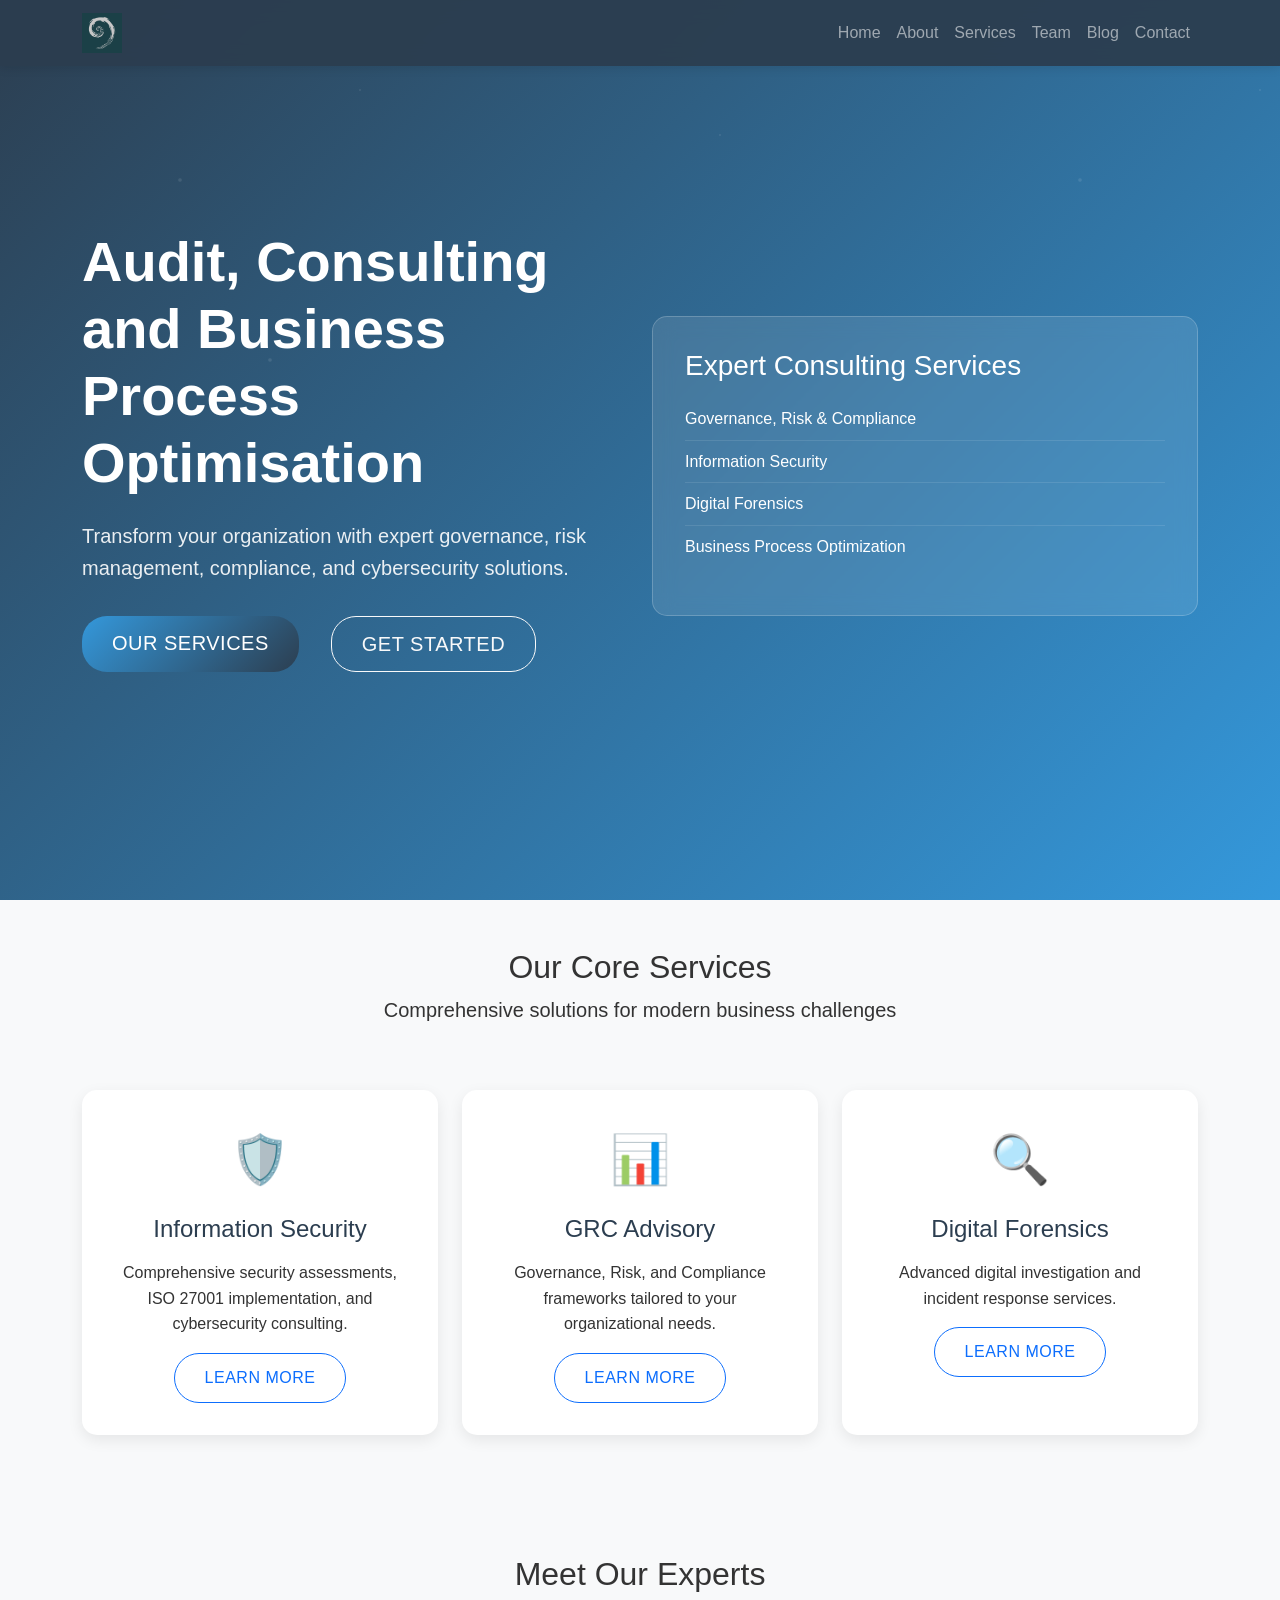
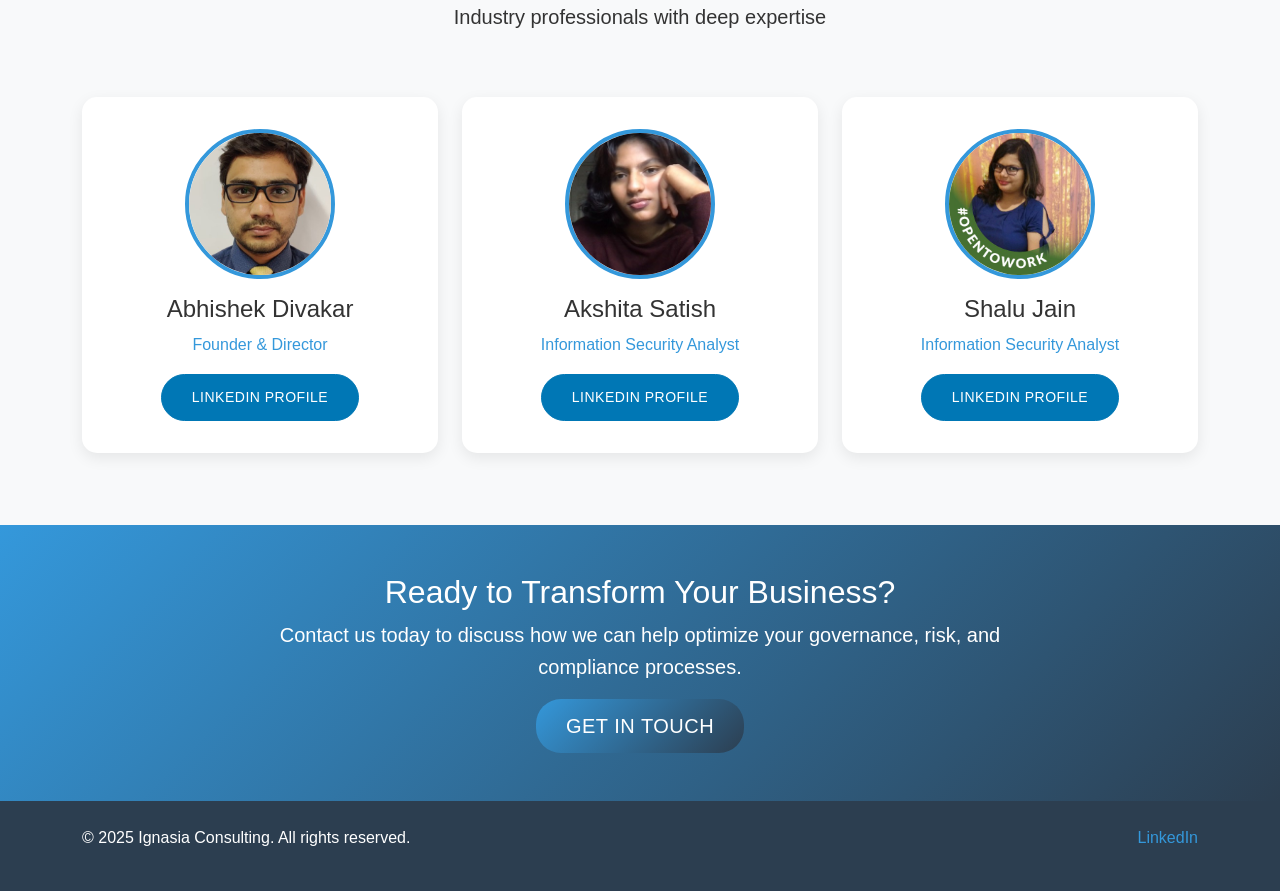
==== index.html @ c3aa6acd "Add files via upload" ====
<!DOCTYPE html>
<html lang="en">
<head>
    <meta charset="UTF-8">
    <meta name="viewport" content="width=device-width, initial-scale=1.0">
    <title>Ignasia Consulting - Audit, Consulting and Business Process Optimisation</title>
    <meta name="description" content="Ignasia Consulting provides expert audit, consulting, and business process optimization services specializing in GRC, cybersecurity, and risk management.">
    <link href="https://cdn.jsdelivr.net/npm/bootstrap@5.3.0/dist/css/bootstrap.min.css" rel="stylesheet">
    <link href="assets/css/style.css" rel="stylesheet">
    <link rel="icon" type="image/png" href="assets/img/favicon.png">
</head>
<body>
    <!-- Navigation -->
    <nav class="navbar navbar-expand-lg navbar-dark fixed-top">
        <div class="container">
            <a class="navbar-brand" href="#home">
                <img src="assets/img/logo.png" alt="Ignasia Consulting" height="40">
            </a>
            <button class="navbar-toggler" type="button" data-bs-toggle="collapse" data-bs-target="#navbarNav">
                <span class="navbar-toggler-icon"></span>
            </button>
            <div class="collapse navbar-collapse" id="navbarNav">
                <ul class="navbar-nav ms-auto">
                    <li class="nav-item"><a class="nav-link" href="#home">Home</a></li>
                    <li class="nav-item"><a class="nav-link" href="about.html">About</a></li>
                    <li class="nav-item"><a class="nav-link" href="services.html">Services</a></li>
                    <li class="nav-item"><a class="nav-link" href="team.html">Team</a></li>
                    <li class="nav-item"><a class="nav-link" href="blogs.html">Blog</a></li>
                    <li class="nav-item"><a class="nav-link" href="contact.html">Contact</a></li>
                </ul>
            </div>
        </div>
    </nav>

    <!-- Hero Section -->
    <section id="home" class="hero-section">
        <div class="container">
            <div class="row align-items-center min-vh-100">
                <div class="col-lg-6">
                    <h1 class="hero-title">Audit, Consulting and Business Process Optimisation</h1>
                    <p class="hero-subtitle">Transform your organization with expert governance, risk management, compliance, and cybersecurity solutions.</p>
                    <div class="hero-buttons">
                        <a href="services.html" class="btn btn-primary btn-lg me-3">Our Services</a>
                        <a href="contact.html" class="btn btn-outline-light btn-lg">Get Started</a>
                    </div>
                </div>
                <div class="col-lg-6">
                    <div class="hero-image">
                        <div class="hero-card">
                            <h3>Expert Consulting Services</h3>
                            <ul>
                                <li>Governance, Risk & Compliance</li>
                                <li>Information Security</li>
                                <li>Digital Forensics</li>
                                <li>Business Process Optimization</li>
                            </ul>
                        </div>
                    </div>
                </div>
            </div>
        </div>
    </section>

    <!-- Services Overview -->
    <section class="services-overview py-5">
        <div class="container">
            <div class="row">
                <div class="col-lg-12 text-center mb-5">
                    <h2>Our Core Services</h2>
                    <p class="lead">Comprehensive solutions for modern business challenges</p>
                </div>
            </div>
            <div class="row">
                <div class="col-md-4 mb-4">
                    <div class="service-card">
                        <div class="service-icon">🛡️</div>
                        <h4>Information Security</h4>
                        <p>Comprehensive security assessments, ISO 27001 implementation, and cybersecurity consulting.</p>
                        <a href="services/information-security.html" class="btn btn-outline-primary">Learn More</a>
                    </div>
                </div>
                <div class="col-md-4 mb-4">
                    <div class="service-card">
                        <div class="service-icon">📊</div>
                        <h4>GRC Advisory</h4>
                        <p>Governance, Risk, and Compliance frameworks tailored to your organizational needs.</p>
                        <a href="services/grc-advisory.html" class="btn btn-outline-primary">Learn More</a>
                    </div>
                </div>
                <div class="col-md-4 mb-4">
                    <div class="service-card">
                        <div class="service-icon">🔍</div>
                        <h4>Digital Forensics</h4>
                        <p>Advanced digital investigation and incident response services.</p>
                        <a href="services/digital-forensics.html" class="btn btn-outline-primary">Learn More</a>
                    </div>
                </div>
            </div>
        </div>
    </section>

    <!-- Team Section -->
    <section class="team-section py-5 bg-light">
        <div class="container">
            <div class="row">
                <div class="col-lg-12 text-center mb-5">
                    <h2>Meet Our Experts</h2>
                    <p class="lead">Industry professionals with deep expertise</p>
                </div>
            </div>
            <div class="row justify-content-center">
                <div class="col-md-4 mb-4">
                    <div class="team-card text-center">
                        <img src="assets/img/team-abhishek.jpg" alt="Abhishek Divakar" class="team-photo">
                        <h4>Abhishek Divakar</h4>
                        <p class="team-role">Founder & Director</p>
                        <a href="https://www.linkedin.com/in/abhishekdivakar/" target="_blank" class="btn btn-sm btn-linkedin">
                            LinkedIn Profile
                        </a>
                    </div>
                </div>
                <div class="col-md-4 mb-4">
                    <div class="team-card text-center">
                        <img src="assets/img/team-akshita.jpg" alt="Akshita Satish" class="team-photo">
                        <h4>Akshita Satish</h4>
                        <p class="team-role">Information Security Analyst</p>
                        <a href="https://www.linkedin.com/in/akshita-satish/" target="_blank" class="btn btn-sm btn-linkedin">
                            LinkedIn Profile
                        </a>
                    </div>
                </div>
                <div class="col-md-4 mb-4">
                    <div class="team-card text-center">
                        <img src="assets/img/team-shalu.jpg" alt="Shalu Jain" class="team-photo">
                        <h4>Shalu Jain</h4>
                        <p class="team-role">Information Security Analyst</p>
                        <a href="https://www.linkedin.com/in/shalujain18/" target="_blank" class="btn btn-sm btn-linkedin">
                            LinkedIn Profile
                        </a>
                    </div>
                </div>
            </div>
        </div>
    </section>

    <!-- CTA Section -->
    <section class="cta-section py-5">
        <div class="container">
            <div class="row">
                <div class="col-lg-8 mx-auto text-center">
                    <h2>Ready to Transform Your Business?</h2>
                    <p class="lead">Contact us today to discuss how we can help optimize your governance, risk, and compliance processes.</p>
                    <a href="contact.html" class="btn btn-primary btn-lg">Get In Touch</a>
                </div>
            </div>
        </div>
    </section>

    <!-- Footer -->
    <footer class="footer py-4">
        <div class="container">
            <div class="row">
                <div class="col-md-6">
                    <p>&copy; 2025 Ignasia Consulting. All rights reserved.</p>
                </div>
                <div class="col-md-6 text-md-end">
                    <a href="https://www.linkedin.com/company/ignasia/" target="_blank" class="footer-link">
                        LinkedIn
                    </a>
                </div>
            </div>
        </div>
    </footer>

    <script src="https://cdn.jsdelivr.net/npm/bootstrap@5.3.0/dist/js/bootstrap.bundle.min.js"></script>
    <script src="assets/js/main.js"></script>
</body>
</html>
---- assets/css/style.css ----
:root {
  --primary-color: #2c3e50;
  --secondary-color: #3498db;
  --accent-color: #e74c3c;
  --dark-color: #1a1a1a;
  --light-color: #f8f9fa;
  --text-color: #333333;
  --border-color: #dee2e6;
}

/* Global Styles */
* {
  margin: 0;
  padding: 0;
  box-sizing: border-box;
}

body {
  font-family: 'Inter', 'Segoe UI', Tahoma, Geneva, Verdana, sans-serif;
  line-height: 1.6;
  color: var(--text-color);
  background-color: #ffffff;
}

/* Navigation */
.navbar {
  background: rgba(44, 62, 80, 0.95) !important;
  backdrop-filter: blur(10px);
  box-shadow: 0 2px 10px rgba(0, 0, 0, 0.1);
  transition: all 0.3s ease;
}

.navbar-brand img {
  transition: transform 0.3s ease;
}

.navbar-brand:hover img {
  transform: scale(1.1);
}

.nav-link {
  font-weight: 500;
  transition: color 0.3s ease;
  position: relative;
}

.nav-link::after {
  content: '';
  position: absolute;
  width: 0;
  height: 2px;
  bottom: -5px;
  left: 50%;
  background-color: var(--secondary-color);
  transition: all 0.3s ease;
}

.nav-link:hover::after,
.nav-link.active::after {
  width: 100%;
  left: 0;
}

/* Hero Section */
.hero-section {
  background: linear-gradient(135deg, var(--primary-color) 0%, var(--secondary-color) 100%);
  color: white;
  position: relative;
  overflow: hidden;
}

.hero-section::before {
  content: '';
  position: absolute;
  top: 0;
  left: 0;
  right: 0;
  bottom: 0;
  background: url('data:image/svg+xml,<svg xmlns="http://www.w3.org/2000/svg" viewBox="0 0 1000 1000"><circle cx="200" cy="200" r="2" fill="rgba(255,255,255,0.1)"/><circle cx="400" cy="100" r="1" fill="rgba(255,255,255,0.1)"/><circle cx="600" cy="300" r="2" fill="rgba(255,255,255,0.1)"/><circle cx="800" cy="150" r="1" fill="rgba(255,255,255,0.1)"/><circle cx="300" cy="400" r="2" fill="rgba(255,255,255,0.1)"/></svg>');
  animation: float 20s ease-in-out infinite;
}

@keyframes float {
  0%, 100% { transform: translateY(0px); }
  50% { transform: translateY(-10px); }
}

.hero-title {
  font-size: 3.5rem;
  font-weight: 700;
  margin-bottom: 1.5rem;
  line-height: 1.2;
}

.hero-subtitle {
  font-size: 1.25rem;
  margin-bottom: 2rem;
  opacity: 0.9;
}

.hero-buttons {
  display: flex;
  gap: 1rem;
  flex-wrap: wrap;
}

.hero-card {
  background: rgba(255, 255, 255, 0.1);
  border-radius: 15px;
  padding: 2rem;
  backdrop-filter: blur(10px);
  border: 1px solid rgba(255, 255, 255, 0.2);
  margin-top: 2rem;
}

.hero-card h3 {
  margin-bottom: 1rem;
  color: white;
}

.hero-card ul {
  list-style: none;
  padding: 0;
}

.hero-card li {
  padding: 0.5rem 0;
  border-bottom: 1px solid rgba(255, 255, 255, 0.1);
}

.hero-card li:last-child {
  border-bottom: none;
}

/* Services Section */
.services-overview {
  background-color: var(--light-color);
}

.service-card {
  background: white;
  border-radius: 15px;
  padding: 2rem;
  text-align: center;
  box-shadow: 0 5px 15px rgba(0, 0, 0, 0.08);
  transition: transform 0.3s ease, box-shadow 0.3s ease;
  height: 100%;
}

.service-card:hover {
  transform: translateY(-5px);
  box-shadow: 0 10px 30px rgba(0, 0, 0, 0.15);
}

.service-icon {
  font-size: 3rem;
  margin-bottom: 1rem;
}

.service-card h4 {
  color: var(--primary-color);
  margin-bottom: 1rem;
}

/* Team Section */
.team-card {
  background: white;
  border-radius: 15px;
  padding: 2rem;
  box-shadow: 0 5px 15px rgba(0, 0, 0, 0.08);
  transition: transform 0.3s ease;
}

.team-card:hover {
  transform: translateY(-5px);
}

.team-photo {
  width: 150px;
  height: 150px;
  object-fit: cover;
  border-radius: 50%;
  margin-bottom: 1rem;
  border: 4px solid var(--secondary-color);
}

.team-role {
  color: var(--secondary-color);
  font-weight: 500;
  margin-bottom: 1rem;
}

.btn-linkedin {
  background-color: #0077b5;
  border-color: #0077b5;
  color: white;
}

.btn-linkedin:hover {
  background-color: #005885;
  border-color: #005885;
  color: white;
}

/* CTA Section */
.cta-section {
  background: linear-gradient(135deg, var(--secondary-color) 0%, var(--primary-color) 100%);
  color: white;
}

/* Page Header */
.page-header {
  background: linear-gradient(135deg, var(--primary-color) 0%, var(--secondary-color) 100%);
  color: white;
  padding: 120px 0 60px;
  text-align: center;
}

.page-header h1 {
  font-size: 3rem;
  font-weight: 700;
  margin-bottom: 1rem;
}

/* Blog Styles */
.blog-article {
  padding: 120px 0 60px;
}

.blog-header {
  text-align: center;
  margin-bottom: 3rem;
  border-bottom: 1px solid var(--border-color);
  padding-bottom: 2rem;
}

.blog-header h1 {
  color: var(--primary-color);
  margin-bottom: 1rem;
}

.blog-meta {
  color: #666;
  display: flex;
  justify-content: center;
  gap: 2rem;
  flex-wrap: wrap;
}

.blog-content {
  font-size: 1.1rem;
  line-height: 1.8;
}

.blog-content h2 {
  color: var(--primary-color);
  margin: 2rem 0 1rem;
  padding-top: 1rem;
  border-top: 2px solid var(--border-color);
}

.blog-content h3 {
  color: var(--secondary-color);
  margin: 1.5rem 0 1rem;
}

.blog-content p {
  margin-bottom: 1.5rem;
}

.blog-footer {
  margin-top: 3rem;
  padding-top: 2rem;
  border-top: 2px solid var(--border-color);
}

.blog-tags {
  margin-bottom: 2rem;
}

.tag {
  display: inline-block;
  background: var(--secondary-color);
  color: white;
  padding: 0.25rem 0.75rem;
  border-radius: 20px;
  font-size: 0.875rem;
  margin-right: 0.5rem;
  margin-bottom: 0.5rem;
}

.blog-cta {
  background: var(--light-color);
  padding: 2rem;
  border-radius: 15px;
  text-align: center;
}

.blog-card {
  background: white;
  border-radius: 15px;
  box-shadow: 0 5px 15px rgba(0, 0, 0, 0.08);
  transition: transform 0.3s ease;
  overflow: hidden;
  height: 100%;
  display: flex;
  flex-direction: column;
}

.blog-card:hover {
  transform: translateY(-5px);
}

.blog-card-header,
.blog-card-body,
.blog-card-footer {
  padding: 1.5rem;
}

.blog-card-body {
  flex: 1;
}

.blog-card h3 a {
  color: var(--primary-color);
  text-decoration: none;
}

.contact-card {
  background: white;
  border-radius: 15px;
  padding: 2rem;
  box-shadow: 0 5px 15px rgba(0, 0, 0, 0.08);
}

.contact-item {
  margin-bottom: 1.5rem;
}

.contact-item h5 {
  color: var(--primary-color);
  margin-bottom: 0.5rem;
}

.skill-tag {
  display: inline-block;
  background: var(--light-color);
  color: var(--primary-color);
  padding: 0.25rem 0.75rem;
  border-radius: 15px;
  font-size: 0.875rem;
  margin-right: 0.5rem;
  margin-bottom: 0.5rem;
  border: 1px solid var(--border-color);
}

/* Value Items */
.value-item {
  background: white;
  padding: 1.5rem;
  border-radius: 10px;
  margin-bottom: 1rem;
  box-shadow: 0 2px 10px rgba(0, 0, 0, 0.05);
  border-left: 4px solid var(--secondary-color);
}

.value-item h4 {
  color: var(--primary-color);
  margin-bottom: 0.5rem;
}

/* Footer */
.footer {
  background-color: var(--primary-color);
  color: white;
}

.footer-link {
  color: var(--secondary-color);
  text-decoration: none;
  transition: color 0.3s ease;
}

.footer-link:hover {
  color: white;
}

/* Buttons */
.btn {
  border-radius: 25px;
  padding: 12px 30px;
  font-weight: 500;
  text-transform: uppercase;
  letter-spacing: 0.5px;
  transition: all 0.3s ease;
}

.btn-primary {
  background: linear-gradient(135deg, var(--secondary-color), var(--primary-color));
  border: none;
}

.btn-primary:hover {
  transform: translateY(-2px);
  box-shadow: 0 5px 15px rgba(52, 152, 219, 0.4);
}

.btn-outline-light:hover {
  background-color: white;
  color: var(--primary-color);
}

.btn-outline-primary:hover {
  background-color: var(--secondary-color);
  border-color: var(--secondary-color);
}

/* Responsive Design */
@media (max-width: 768px) {
  .hero-title {
    font-size: 2.5rem;
  }
  
  .hero-buttons {
    justify-content: center;
  }
  
  .blog-meta {
    flex-direction: column;
    gap: 0.5rem;
  }
  
  .page-header h1 {
    font-size: 2rem;
  }
}

@media (max-width: 576px) {
  .hero-title {
    font-size: 2rem;
  }
  
  .service-card,
  .team-card {
    margin-bottom: 2rem;
  }
}
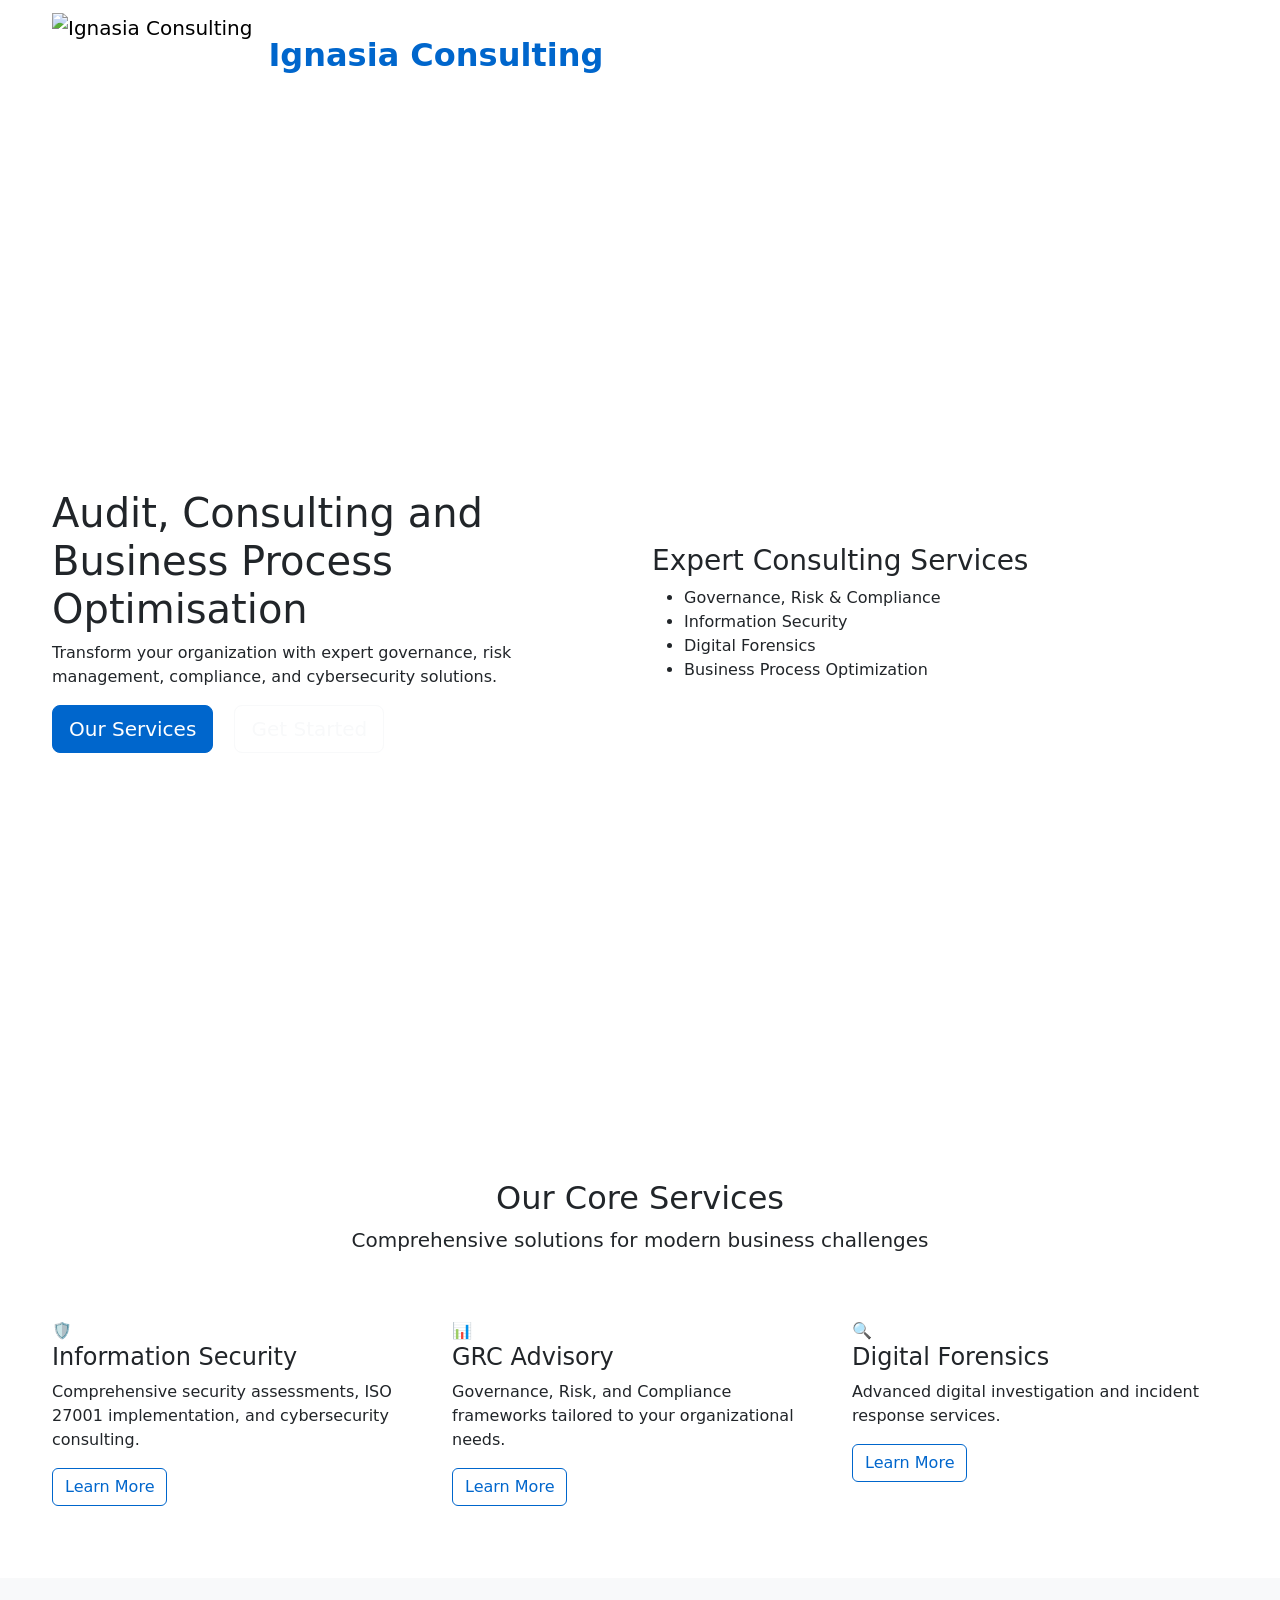
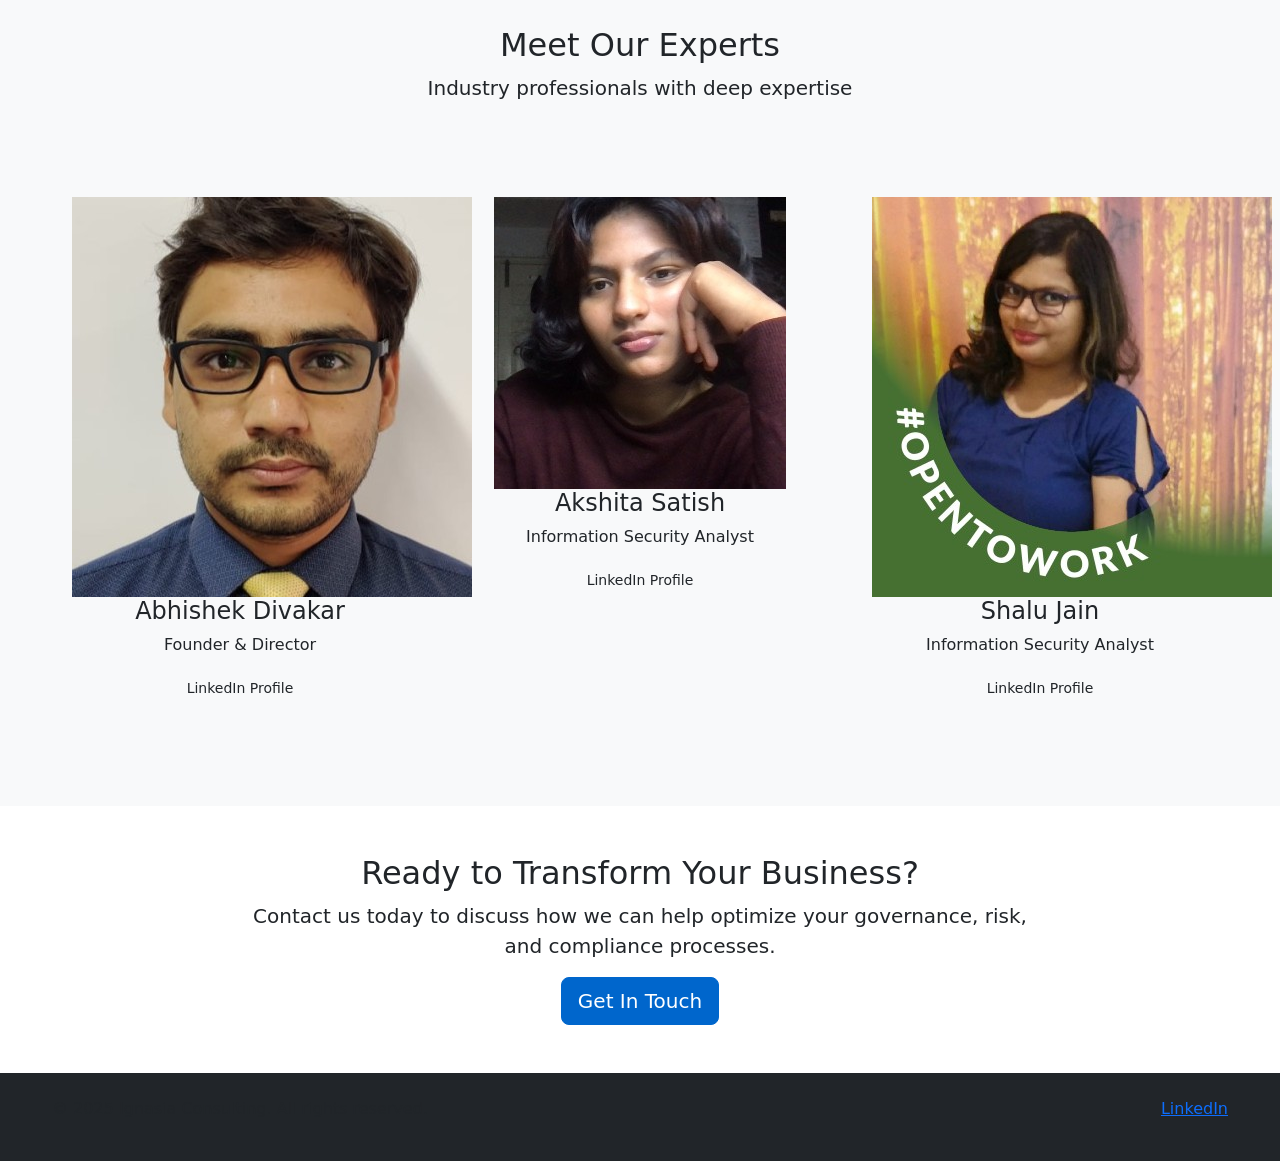
==== commit b6a85764: "Update index.html" ====
--- a/index.html
+++ b/index.html
@@ -11,26 +11,16 @@
 </head>
 <body>
     <!-- Navigation -->
-    <nav class="navbar navbar-expand-lg navbar-dark fixed-top">
-        <div class="container">
-            <a class="navbar-brand" href="#home">
-                <img src="assets/img/logo.png" alt="Ignasia Consulting" height="40">
-            </a>
-            <button class="navbar-toggler" type="button" data-bs-toggle="collapse" data-bs-target="#navbarNav">
-                <span class="navbar-toggler-icon"></span>
-            </button>
-            <div class="collapse navbar-collapse" id="navbarNav">
-                <ul class="navbar-nav ms-auto">
-                    <li class="nav-item"><a class="nav-link" href="#home">Home</a></li>
-                    <li class="nav-item"><a class="nav-link" href="about.html">About</a></li>
-                    <li class="nav-item"><a class="nav-link" href="services.html">Services</a></li>
-                    <li class="nav-item"><a class="nav-link" href="team.html">Team</a></li>
-                    <li class="nav-item"><a class="nav-link" href="blogs.html">Blog</a></li>
-                    <li class="nav-item"><a class="nav-link" href="contact.html">Contact</a></li>
-                </ul>
-            </div>
-        </div>
-    </nav>
+    <nav class="navbar navbar-expand-lg bg-white navbar-light sticky-top">
+  <div class="container">
+    <a href="index.html" class="navbar-brand d-flex align-items-center">
+      <img src="assets/img/New-Logo-Color.jpg" alt="Ignasia Consulting" height="85" class="me-3">
+      <h2 class="text-primary mb-0 fw-bold">Ignasia Consulting</h2>
+    </a>
+    <!-- Rest of navbar -->
+  </div>
+</nav>
+
 
     <!-- Hero Section -->
     <section id="home" class="hero-section">
--- a/assets/css/style.css
+++ b/assets/css/style.css
@@ -1,447 +1,130 @@
+/* Original CONSULT Template Colors */
 :root {
-  --primary-color: #2c3e50;
-  --secondary-color: #3498db;
-  --accent-color: #e74c3c;
-  --dark-color: #1a1a1a;
-  --light-color: #f8f9fa;
-  --text-color: #333333;
-  --border-color: #dee2e6;
+    --primary: #0066CC;
+    --secondary: #FFC107;
+    --light: #F8F9FA;
+    --dark: #212529;
 }
 
-/* Global Styles */
-* {
-  margin: 0;
-  padding: 0;
-  box-sizing: border-box;
+.text-primary { color: #0066CC !important; }
+.bg-primary { background-color: #0066CC !important; }
+.btn-primary {
+    background-color: #0066CC;
+    border-color: #0066CC;
+}
+.btn-primary:hover {
+    background-color: #0052A3;
+    border-color: #0052A3;
+}
+.btn-outline-primary {
+    color: #0066CC;
+    border-color: #0066CC;
+}
+.btn-outline-primary:hover {
+    background-color: #0066CC;
+    border-color: #0066CC;
 }
 
-body {
-  font-family: 'Inter', 'Segoe UI', Tahoma, Geneva, Verdana, sans-serif;
-  line-height: 1.6;
-  color: var(--text-color);
-  background-color: #ffffff;
+/* Navbar Styling */
+.navbar-light .navbar-nav .nav-link {
+    color: #212529;
+    font-weight: 500;
 }
-
-/* Navigation */
-.navbar {
-  background: rgba(44, 62, 80, 0.95) !important;
-  backdrop-filter: blur(10px);
-  box-shadow: 0 2px 10px rgba(0, 0, 0, 0.1);
-  transition: all 0.3s ease;
-}
-
-.navbar-brand img {
-  transition: transform 0.3s ease;
-}
-
-.navbar-brand:hover img {
-  transform: scale(1.1);
-}
-
-.nav-link {
-  font-weight: 500;
-  transition: color 0.3s ease;
-  position: relative;
-}
-
-.nav-link::after {
-  content: '';
-  position: absolute;
-  width: 0;
-  height: 2px;
-  bottom: -5px;
-  left: 50%;
-  background-color: var(--secondary-color);
-  transition: all 0.3s ease;
-}
-
-.nav-link:hover::after,
-.nav-link.active::after {
-  width: 100%;
-  left: 0;
-}
-
-/* Hero Section */
-.hero-section {
-  background: linear-gradient(135deg, var(--primary-color) 0%, var(--secondary-color) 100%);
-  color: white;
-  position: relative;
-  overflow: hidden;
-}
-
-.hero-section::before {
-  content: '';
-  position: absolute;
-  top: 0;
-  left: 0;
-  right: 0;
-  bottom: 0;
-  background: url('data:image/svg+xml,<svg xmlns="http://www.w3.org/2000/svg" viewBox="0 0 1000 1000"><circle cx="200" cy="200" r="2" fill="rgba(255,255,255,0.1)"/><circle cx="400" cy="100" r="1" fill="rgba(255,255,255,0.1)"/><circle cx="600" cy="300" r="2" fill="rgba(255,255,255,0.1)"/><circle cx="800" cy="150" r="1" fill="rgba(255,255,255,0.1)"/><circle cx="300" cy="400" r="2" fill="rgba(255,255,255,0.1)"/></svg>');
-  animation: float 20s ease-in-out infinite;
-}
-
-@keyframes float {
-  0%, 100% { transform: translateY(0px); }
-  50% { transform: translateY(-10px); }
-}
-
-.hero-title {
-  font-size: 3.5rem;
-  font-weight: 700;
-  margin-bottom: 1.5rem;
-  line-height: 1.2;
-}
-
-.hero-subtitle {
-  font-size: 1.25rem;
-  margin-bottom: 2rem;
-  opacity: 0.9;
-}
-
-.hero-buttons {
-  display: flex;
-  gap: 1rem;
-  flex-wrap: wrap;
-}
-
-.hero-card {
-  background: rgba(255, 255, 255, 0.1);
-  border-radius: 15px;
-  padding: 2rem;
-  backdrop-filter: blur(10px);
-  border: 1px solid rgba(255, 255, 255, 0.2);
-  margin-top: 2rem;
-}
-
-.hero-card h3 {
-  margin-bottom: 1rem;
-  color: white;
-}
-
-.hero-card ul {
-  list-style: none;
-  padding: 0;
-}
-
-.hero-card li {
-  padding: 0.5rem 0;
-  border-bottom: 1px solid rgba(255, 255, 255, 0.1);
-}
-
-.hero-card li:last-child {
-  border-bottom: none;
-}
-
-/* Services Section */
-.services-overview {
-  background-color: var(--light-color);
-}
-
-.service-card {
-  background: white;
-  border-radius: 15px;
-  padding: 2rem;
-  text-align: center;
-  box-shadow: 0 5px 15px rgba(0, 0, 0, 0.08);
-  transition: transform 0.3s ease, box-shadow 0.3s ease;
-  height: 100%;
-}
-
-.service-card:hover {
-  transform: translateY(-5px);
-  box-shadow: 0 10px 30px rgba(0, 0, 0, 0.15);
-}
-
-.service-icon {
-  font-size: 3rem;
-  margin-bottom: 1rem;
-}
-
-.service-card h4 {
-  color: var(--primary-color);
-  margin-bottom: 1rem;
-}
-
-/* Team Section */
-.team-card {
-  background: white;
-  border-radius: 15px;
-  padding: 2rem;
-  box-shadow: 0 5px 15px rgba(0, 0, 0, 0.08);
-  transition: transform 0.3s ease;
-}
-
-.team-card:hover {
-  transform: translateY(-5px);
-}
-
-.team-photo {
-  width: 150px;
-  height: 150px;
-  object-fit: cover;
-  border-radius: 50%;
-  margin-bottom: 1rem;
-  border: 4px solid var(--secondary-color);
-}
-
-.team-role {
-  color: var(--secondary-color);
-  font-weight: 500;
-  margin-bottom: 1rem;
-}
-
-.btn-linkedin {
-  background-color: #0077b5;
-  border-color: #0077b5;
-  color: white;
-}
-
-.btn-linkedin:hover {
-  background-color: #005885;
-  border-color: #005885;
-  color: white;
-}
-
-/* CTA Section */
-.cta-section {
-  background: linear-gradient(135deg, var(--secondary-color) 0%, var(--primary-color) 100%);
-  color: white;
-}
-
-/* Page Header */
-.page-header {
-  background: linear-gradient(135deg, var(--primary-color) 0%, var(--secondary-color) 100%);
-  color: white;
-  padding: 120px 0 60px;
-  text-align: center;
-}
-
-.page-header h1 {
-  font-size: 3rem;
-  font-weight: 700;
-  margin-bottom: 1rem;
-}
-
-/* Blog Styles */
-.blog-article {
-  padding: 120px 0 60px;
-}
-
-.blog-header {
-  text-align: center;
-  margin-bottom: 3rem;
-  border-bottom: 1px solid var(--border-color);
-  padding-bottom: 2rem;
-}
-
-.blog-header h1 {
-  color: var(--primary-color);
-  margin-bottom: 1rem;
-}
-
-.blog-meta {
-  color: #666;
-  display: flex;
-  justify-content: center;
-  gap: 2rem;
-  flex-wrap: wrap;
-}
-
-.blog-content {
-  font-size: 1.1rem;
-  line-height: 1.8;
-}
-
-.blog-content h2 {
-  color: var(--primary-color);
-  margin: 2rem 0 1rem;
-  padding-top: 1rem;
-  border-top: 2px solid var(--border-color);
-}
-
-.blog-content h3 {
-  color: var(--secondary-color);
-  margin: 1.5rem 0 1rem;
-}
-
-.blog-content p {
-  margin-bottom: 1.5rem;
-}
-
-.blog-footer {
-  margin-top: 3rem;
-  padding-top: 2rem;
-  border-top: 2px solid var(--border-color);
-}
-
-.blog-tags {
-  margin-bottom: 2rem;
-}
-
-.tag {
-  display: inline-block;
-  background: var(--secondary-color);
-  color: white;
-  padding: 0.25rem 0.75rem;
-  border-radius: 20px;
-  font-size: 0.875rem;
-  margin-right: 0.5rem;
-  margin-bottom: 0.5rem;
-}
-
-.blog-cta {
-  background: var(--light-color);
-  padding: 2rem;
-  border-radius: 15px;
-  text-align: center;
-}
-
-.blog-card {
-  background: white;
-  border-radius: 15px;
-  box-shadow: 0 5px 15px rgba(0, 0, 0, 0.08);
-  transition: transform 0.3s ease;
-  overflow: hidden;
-  height: 100%;
-  display: flex;
-  flex-direction: column;
-}
-
-.blog-card:hover {
-  transform: translateY(-5px);
-}
-
-.blog-card-header,
-.blog-card-body,
-.blog-card-footer {
-  padding: 1.5rem;
-}
-
-.blog-card-body {
-  flex: 1;
-}
-
-.blog-card h3 a {
-  color: var(--primary-color);
-  text-decoration: none;
-}
-
-.contact-card {
-  background: white;
-  border-radius: 15px;
-  padding: 2rem;
-  box-shadow: 0 5px 15px rgba(0, 0, 0, 0.08);
-}
-
-.contact-item {
-  margin-bottom: 1.5rem;
-}
-
-.contact-item h5 {
-  color: var(--primary-color);
-  margin-bottom: 0.5rem;
-}
-
-.skill-tag {
-  display: inline-block;
-  background: var(--light-color);
-  color: var(--primary-color);
-  padding: 0.25rem 0.75rem;
-  border-radius: 15px;
-  font-size: 0.875rem;
-  margin-right: 0.5rem;
-  margin-bottom: 0.5rem;
-  border: 1px solid var(--border-color);
-}
-
-/* Value Items */
-.value-item {
-  background: white;
-  padding: 1.5rem;
-  border-radius: 10px;
-  margin-bottom: 1rem;
-  box-shadow: 0 2px 10px rgba(0, 0, 0, 0.05);
-  border-left: 4px solid var(--secondary-color);
-}
-
-.value-item h4 {
-  color: var(--primary-color);
-  margin-bottom: 0.5rem;
+.navbar-light .navbar-nav .nav-link:hover,
+.navbar-light .navbar-nav .nav-link.active {
+    color: #0066CC;
 }
 
 /* Footer */
 .footer {
-  background-color: var(--primary-color);
-  color: white;
+    background: #212529 !important;
 }
 
-.footer-link {
-  color: var(--secondary-color);
-  text-decoration: none;
-  transition: color 0.3s ease;
+/* Card Hover Effects */
+.card-hover:hover {
+    transform: translateY(-5px);
+    transition: all 0.3s ease;
 }
 
-.footer-link:hover {
-  color: white;
+/* Hero Section */
+.hero-header {
+    background: linear-gradient(rgba(0, 102, 204, 0.1), rgba(0, 102, 204, 0.1)), #F8F9FA;
 }
 
-/* Buttons */
-.btn {
-  border-radius: 25px;
-  padding: 12px 30px;
-  font-weight: 500;
-  text-transform: uppercase;
-  letter-spacing: 0.5px;
-  transition: all 0.3s ease;
+/* Page Headers */
+.page-header {
+    background: #F8F9FA;
 }
 
-.btn-primary {
-  background: linear-gradient(135deg, var(--secondary-color), var(--primary-color));
-  border: none;
+/* Improved Spacing and Layout */
+.container {
+    max-width: 1200px;
 }
 
-.btn-primary:hover {
-  transform: translateY(-2px);
-  box-shadow: 0 5px 15px rgba(52, 152, 219, 0.4);
+/* Section Spacing */
+section {
+    padding: 60px 0;
 }
 
-.btn-outline-light:hover {
-  background-color: white;
-  color: var(--primary-color);
+/* Card Spacing */
+.card {
+    margin-bottom: 30px;
+    border: none;
+    box-shadow: 0 0 30px rgba(0, 0, 0, 0.1);
+    border-radius: 10px;
 }
 
-.btn-outline-primary:hover {
-  background-color: var(--secondary-color);
-  border-color: var(--secondary-color);
+/* Hero Section */
+.hero-header {
+    padding: 120px 0;
 }
 
-/* Responsive Design */
-@media (max-width: 768px) {
-  .hero-title {
-    font-size: 2.5rem;
-  }
-  
-  .hero-buttons {
-    justify-content: center;
-  }
-  
-  .blog-meta {
-    flex-direction: column;
-    gap: 0.5rem;
-  }
-  
-  .page-header h1 {
-    font-size: 2rem;
-  }
+/* Page Headers */
+.page-header {
+    padding: 80px 0 60px 0;
 }
 
-@media (max-width: 576px) {
-  .hero-title {
-    font-size: 2rem;
-  }
-  
-  .service-card,
-  .team-card {
-    margin-bottom: 2rem;
-  }
+/* Blog Post Spacing */
+.blog-post h2, .blog-post h3 {
+    margin-top: 2.5rem;
+    margin-bottom: 1.5rem;
 }
+
+.blog-post p {
+    margin-bottom: 1.25rem;
+    line-height: 1.7;
+}
+
+/* Service Pages */
+.service-item {
+    padding: 30px;
+    margin-bottom: 30px;
+}
+
+/* Team Cards */
+.team-card {
+    padding: 30px 20px;
+    text-align: center;
+    border-radius: 15px;
+}
+
+/* Footer Spacing */
+.footer {
+    padding: 50px 0 20px 0;
+}
+
+/* Responsive Adjustments */
+@media (max-width: 768px) {
+    .hero-header {
+        padding: 80px 0;
+    }
+    
+    .page-header {
+        padding: 60px 0 40px 0;
+    }
+    
+    section {
+        padding: 40px 0;
+    }
+}
+
